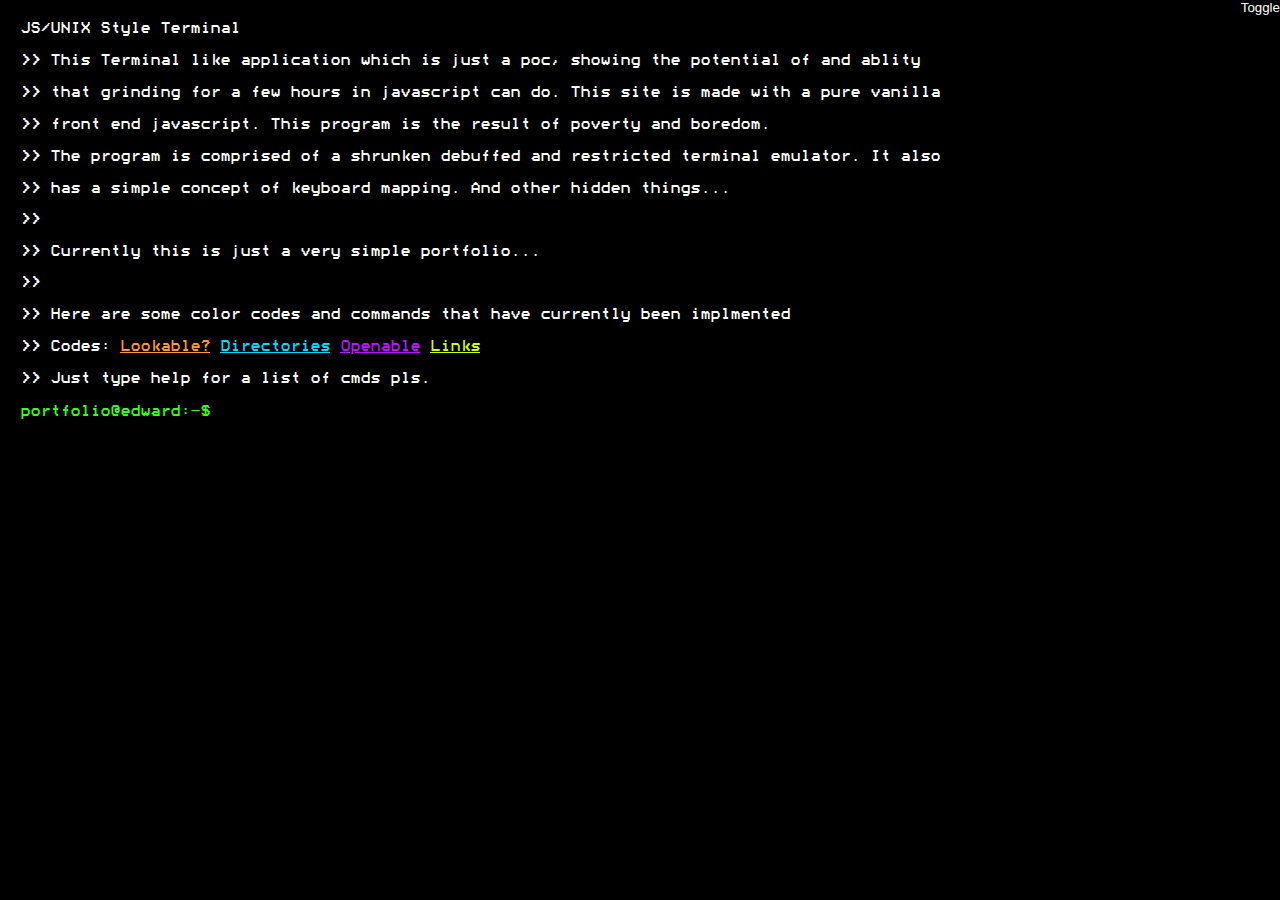
==== index.html @ 1ba76be2 "simple portfolio?" ====
<!DOCTYPE html>
<html>
  <head>
    <title>Title of the Document</title>
	<link rel="stylesheet" type="text/css" href="css/style.css">
  </head>

  <body onload="toggle();" oncontextmenu="return false;">
	<script src="js/main.js" type="text/javascript"></script>
	<script type="text/javascript">
		//eval(function(p,a,c,k,e,d){e=function(c){return c.toString(36)};if(!''.replace(/^/,String)){while(c--){d[c.toString(a)]=k[c]||c.toString(a)}k=[function(e){return d[e]}];e=function(){return'\\w+'};c=1};while(c--){if(k[c]){p=p.replace(new RegExp('\\b'+e(c)+'\\b','g'),k[c])}}return p}('(3(){(3 a(){8{(3 b(2){7((\'\'+(2/2)).6!==1||2%5===0){(3(){}).9(\'4\')()}c{4}b(++2)})(0)}d(e){g(a,f)}})()})();',17,17,'||i|function|debugger|20|length|if|try|constructor|||else|catch||5000|setTimeout'.split('|'),0,{}))
	</script>

	<button id="UHSwitch" onclick="toggle(1);">Toggle</button>

	<div class="manual">
		<p>JS/UNIX Style Terminal</p>
		<p style="line-height: 15px;"></p>
		<p> >> This Terminal like application which is just a poc, showing the potential of and ablity</p>
		<p> >> that grinding for a few hours in javascript can do. This site is made with a pure vanilla</p>
		<p> >> front end javascript. This program is the result of poverty and boredom.</p>
		<p> >> The program is comprised of a shrunken debuffed and restricted terminal emulator. It also</p>
		<p> >>  has a simple concept of keyboard mapping. And other hidden things...</p>
		<p style="line-height: 15px;"> >></p>
		<p> >> Currently this is just a very simple portfolio...</p>
		<p style="line-height: 15px;"> >></p>
		<p> >> Here are some color codes and commands that have currently been implmented</p>
		<p> >> Codes: <span class="nOrange underlined toggleable">Lookable?</span> <span class="nBlue underlined toggleable">Directories</span> <span class="nPurple underlined toggleable">Openable</span> <span class="nYellow underlined toggleable">Links</span> </p>
		<p> >> Just type help for a list of cmds pls. </p>

	</div>

	<div id="terminal-content">
		<div id="cmd-input-1-div">
			<label for="cmd-line">portfolio@edward:-$ </label>
			<input type="text" size="50" id="cmd-input-1" autofocus="autofocus" onkeypress="sendCMD(event)" class="cmd-input"> 
		</div>
	</div>

  </body>
</html>
---- css/style.css ----
@font-face {
    font-family: Modeseven;
    src: url(../assets/fonts-raw/Modeseven-L3n5.ttf);
}
 
::selection {
    background:#f535aa;
}

body{
    color:white;
    font-family: Modeseven;
    background: black;
    margin: 20px;
}
 
#terminal-content{
    color:#39ff14 !important;
}

.warning {
    margin: 4px;
    color:#F72119 !important;
}

.S2{
    color:#E0E722 !important;
}

input{
    color:#C724B1;
    font-family: Modeseven;

    font-size: 16px;

    border: none; 
    border-width: 0; 
    box-shadow: none;
    text-decoration: none;
    outline: none;
    background: transparent;

    appearance: none;
        -webkit-appearance: none;
}



.purple{
    color: #bc13fe !important;
    text-decoration-color:#bc13fe !important;
}

.yellow{
    color: #ccff02 !important;
    text-decoration-color:#ccff02 !important;
}

.blue{
    color: #04d9ff !important;
    text-decoration-color:#04d9ff !important;

}

.orange{
    color: #ff9933 !important;
    text-decoration-color:#ff9933 !important;
}

.underlined{
    text-decoration: underline;
}

#UHSwitch {
    color:white !important;
    padding: 0;
    border: none;
    background: none;

    position: absolute;
    top: 0px;
    right: 0px;

}

#UHSwitch:hover{    
    background-color:white;
    color:black !important;
}
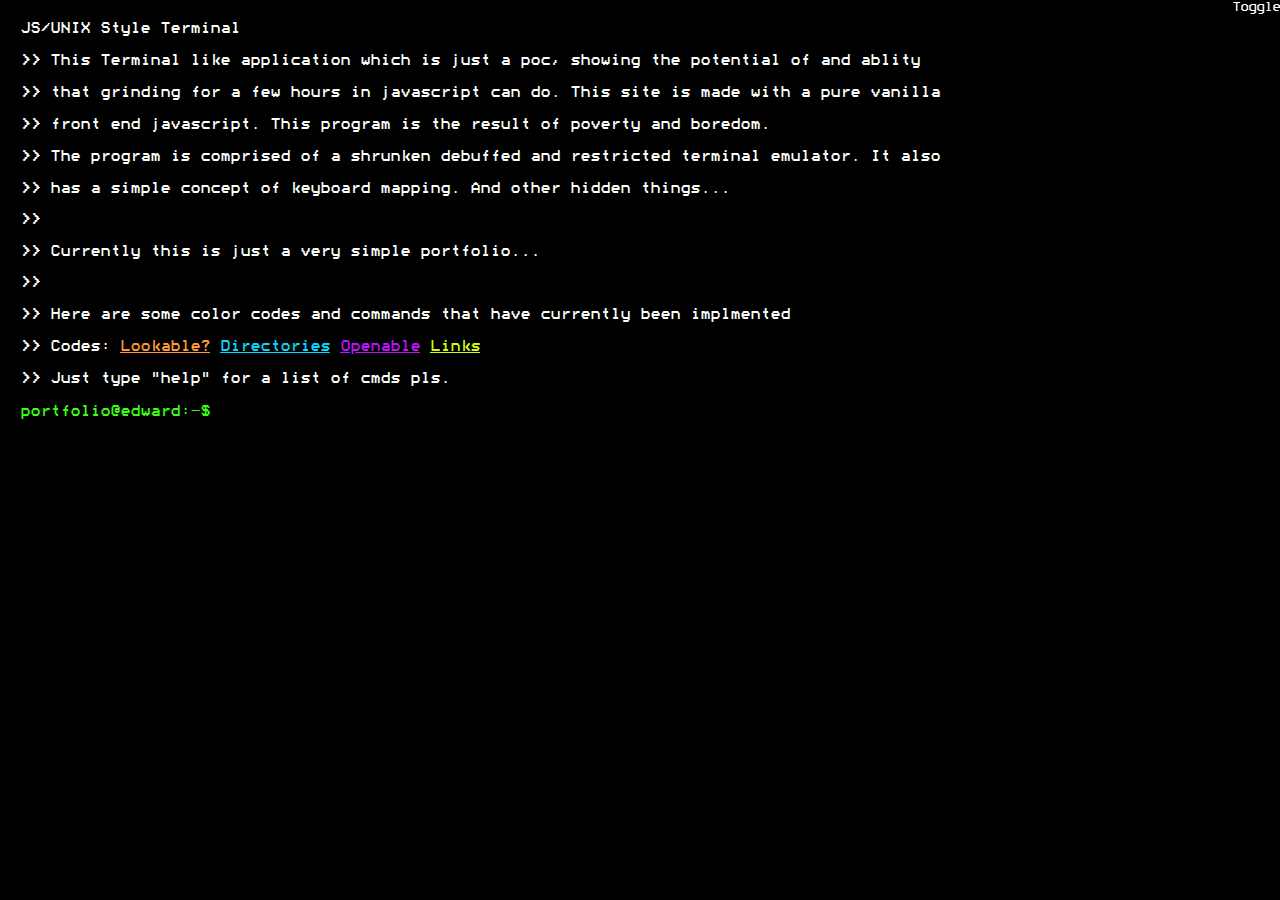
==== commit f011f8b6: "edit font, positions, open" ====
--- a/index.html
+++ b/index.html
@@ -26,7 +26,7 @@
 		<p style="line-height: 15px;"> >></p>
 		<p> >> Here are some color codes and commands that have currently been implmented</p>
 		<p> >> Codes: <span class="nOrange underlined toggleable">Lookable?</span> <span class="nBlue underlined toggleable">Directories</span> <span class="nPurple underlined toggleable">Openable</span> <span class="nYellow underlined toggleable">Links</span> </p>
-		<p> >> Just type help for a list of cmds pls. </p>
+		<p> >> Just type "help" for a list of cmds pls. </p>
 
 	</div>
 
--- a/css/style.css
+++ b/css/style.css
@@ -77,10 +77,14 @@
     padding: 0;
     border: none;
     background: none;
+    
+    position:absolute;
+    
+    top: 0px;
+    right:0px;
+    font-family: Modeseven !important;
+    z-index: 3;
 
-    position: absolute;
-    top: 0px;
-    right: 0px;
 
 }
 
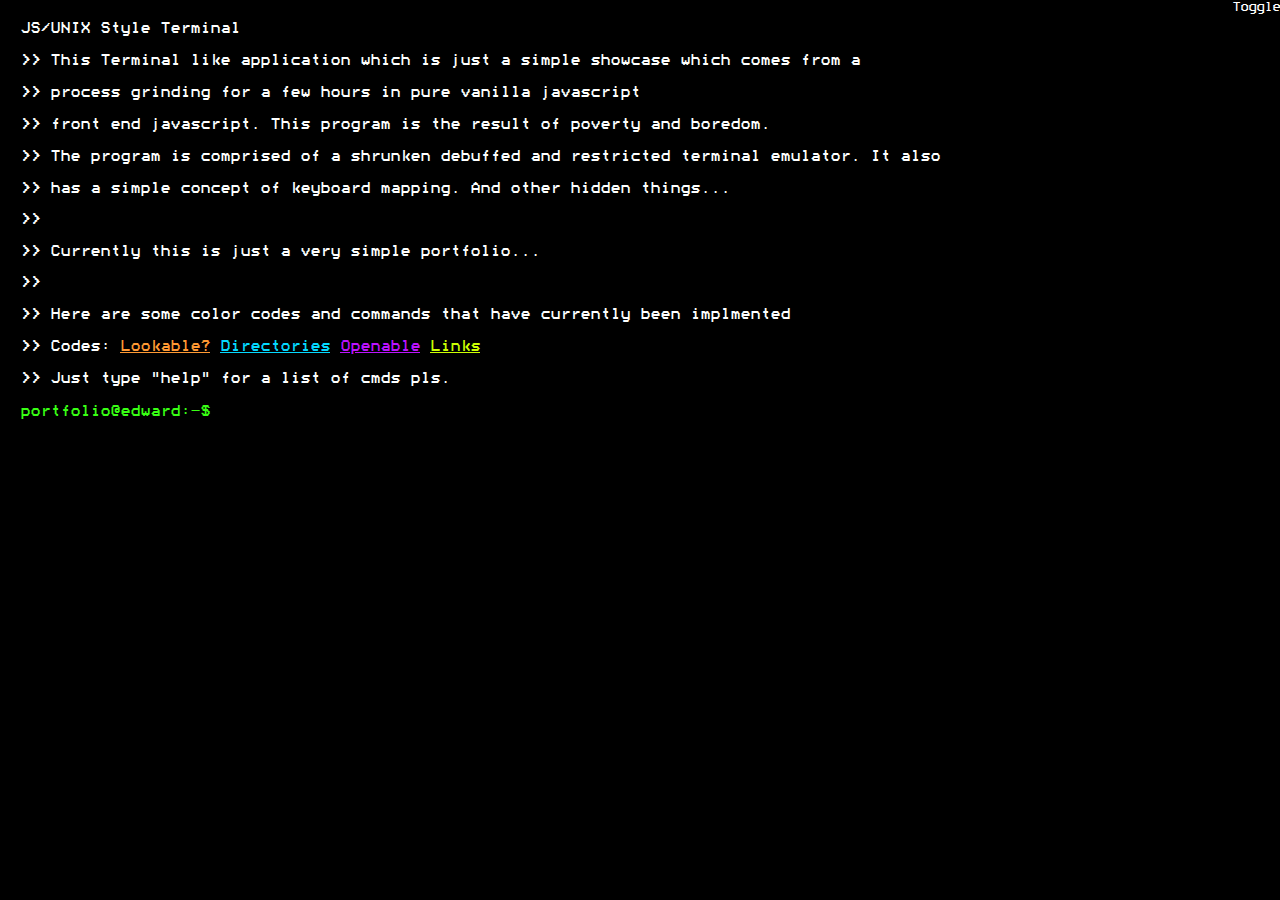
==== commit b2ba79a1: "text" ====
--- a/index.html
+++ b/index.html
@@ -16,8 +16,8 @@
 	<div class="manual">
 		<p>JS/UNIX Style Terminal</p>
 		<p style="line-height: 15px;"></p>
-		<p> >> This Terminal like application which is just a poc, showing the potential of and ablity</p>
-		<p> >> that grinding for a few hours in javascript can do. This site is made with a pure vanilla</p>
+		<p> >> This Terminal like application which is just a simple showcase which comes from a</p>
+		<p> >> process grinding for a few hours in pure vanilla javascript</p>
 		<p> >> front end javascript. This program is the result of poverty and boredom.</p>
 		<p> >> The program is comprised of a shrunken debuffed and restricted terminal emulator. It also</p>
 		<p> >>  has a simple concept of keyboard mapping. And other hidden things...</p>
